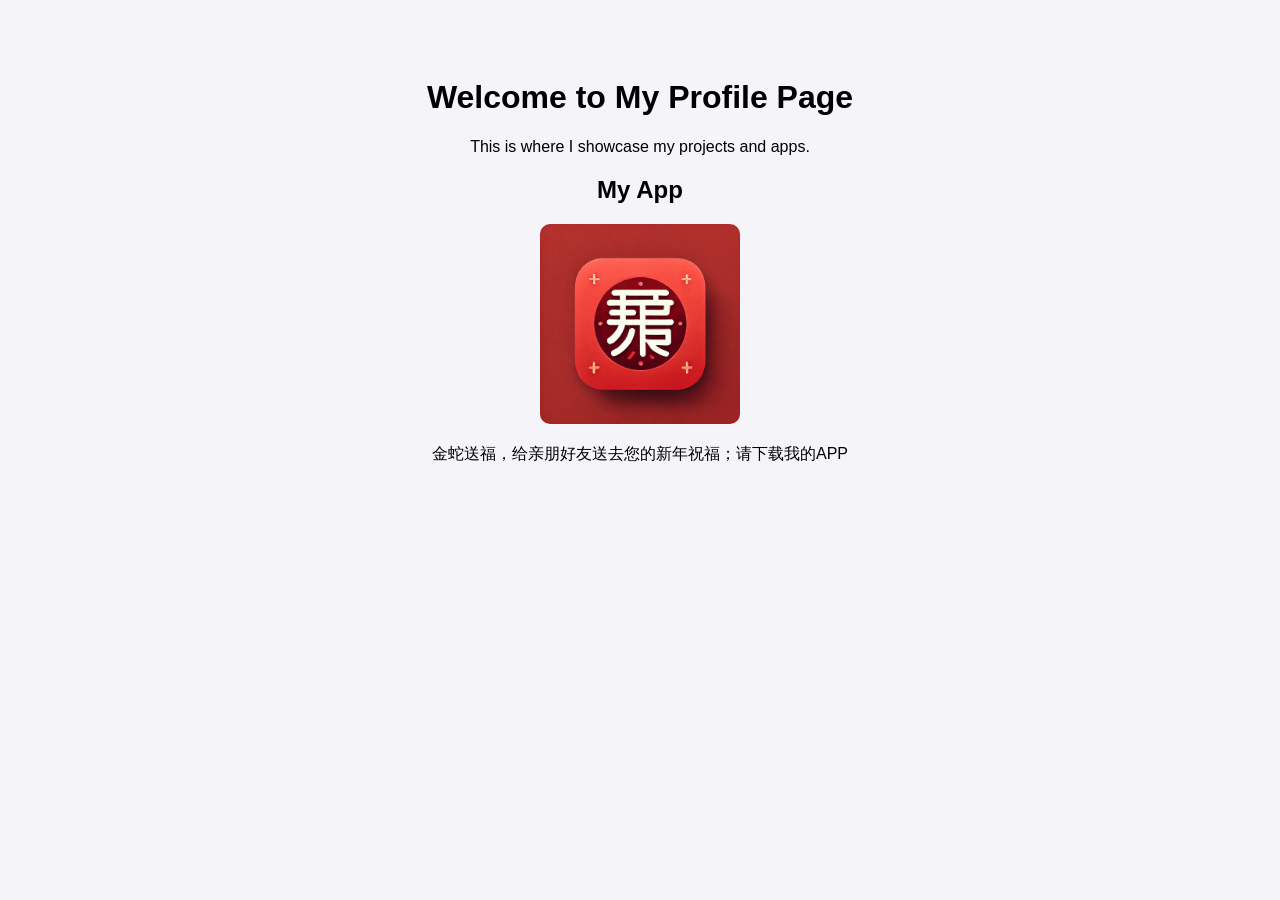
==== index.html @ b240b22b "add default page" ====
<!DOCTYPE html>
<html lang="en">
<head>
    <meta charset="UTF-8">
    <meta name="viewport" content="width=device-width, initial-scale=1.0">
    <title>My GitHub Profile</title>
    <style>
        body {
            font-family: Arial, sans-serif;
            text-align: center;
            padding: 50px;
            background-color: #f4f4f9;
        }
        img {
            max-width: 200px;
            border-radius: 10px;
        }
        a {
            display: inline-block;
            margin-top: 20px;
            text-decoration: none;
            background-color: #0366d6;
            color: white;
            padding: 10px 20px;
            border-radius: 5px;
        }
    </style>
</head>
<body>
    <h1>Welcome to My Profile Page</h1>
    <p>This is where I showcase my projects and apps.</p>
    <h2>My App</h2>
    <img src="snake.png" alt="App Icon">
    <p>
        金蛇送福，给亲朋好友送去您的新年祝福；请下载我的APP
    </p>
</body>
</html>
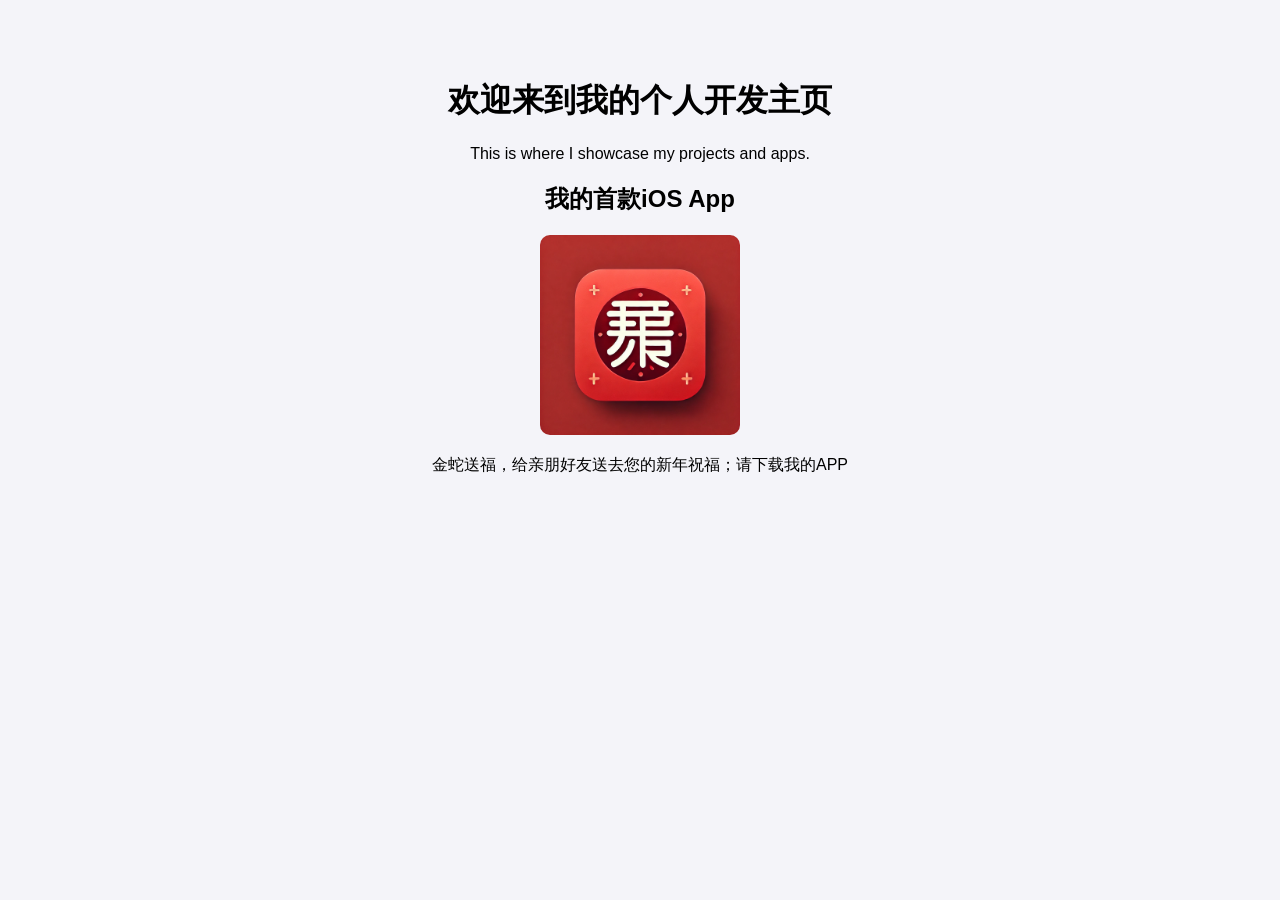
==== commit 83916ae0: "change" ====
--- a/index.html
+++ b/index.html
@@ -27,9 +27,9 @@
     </style>
 </head>
 <body>
-    <h1>Welcome to My Profile Page</h1>
+    <h1>欢迎来到我的个人开发主页</h1>
     <p>This is where I showcase my projects and apps.</p>
-    <h2>My App</h2>
+    <h2>我的首款iOS App</h2>
     <img src="snake.png" alt="App Icon">
     <p>
         金蛇送福，给亲朋好友送去您的新年祝福；请下载我的APP
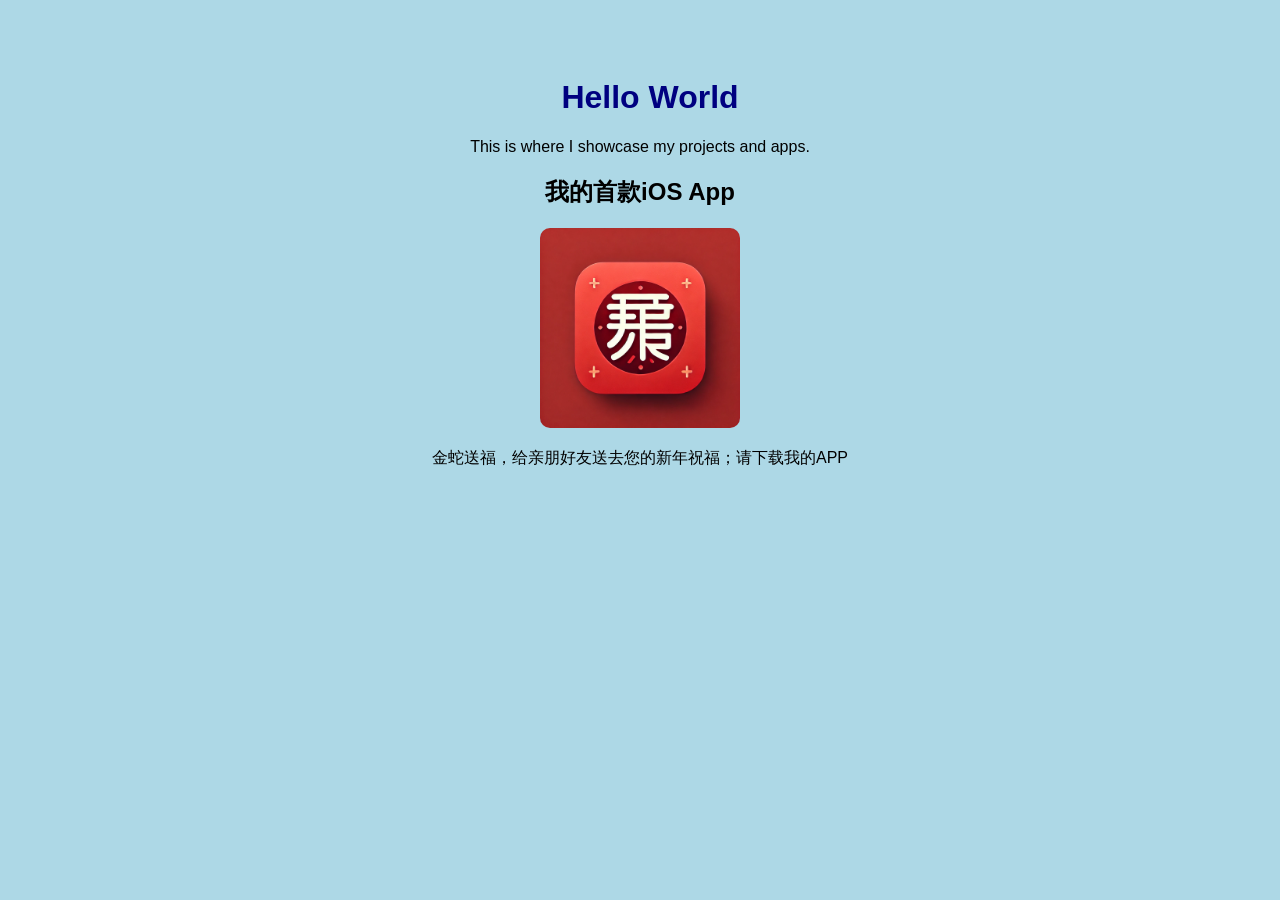
==== commit 2536c84f: "update privacy" ====
--- a/index.html
+++ b/index.html
@@ -9,7 +9,7 @@
             font-family: Arial, sans-serif;
             text-align: center;
             padding: 50px;
-            background-color: #f4f4f9;
+            background-color: lightblue;
         }
         img {
             max-width: 200px;
@@ -24,10 +24,14 @@
             padding: 10px 20px;
             border-radius: 5px;
         }
+        h1 {
+            color: navy;
+            margin-left: 20px;
+        }
     </style>
 </head>
 <body>
-    <h1>欢迎来到我的个人开发主页</h1>
+    <h1>Hello World</h1>
     <p>This is where I showcase my projects and apps.</p>
     <h2>我的首款iOS App</h2>
     <img src="snake.png" alt="App Icon">
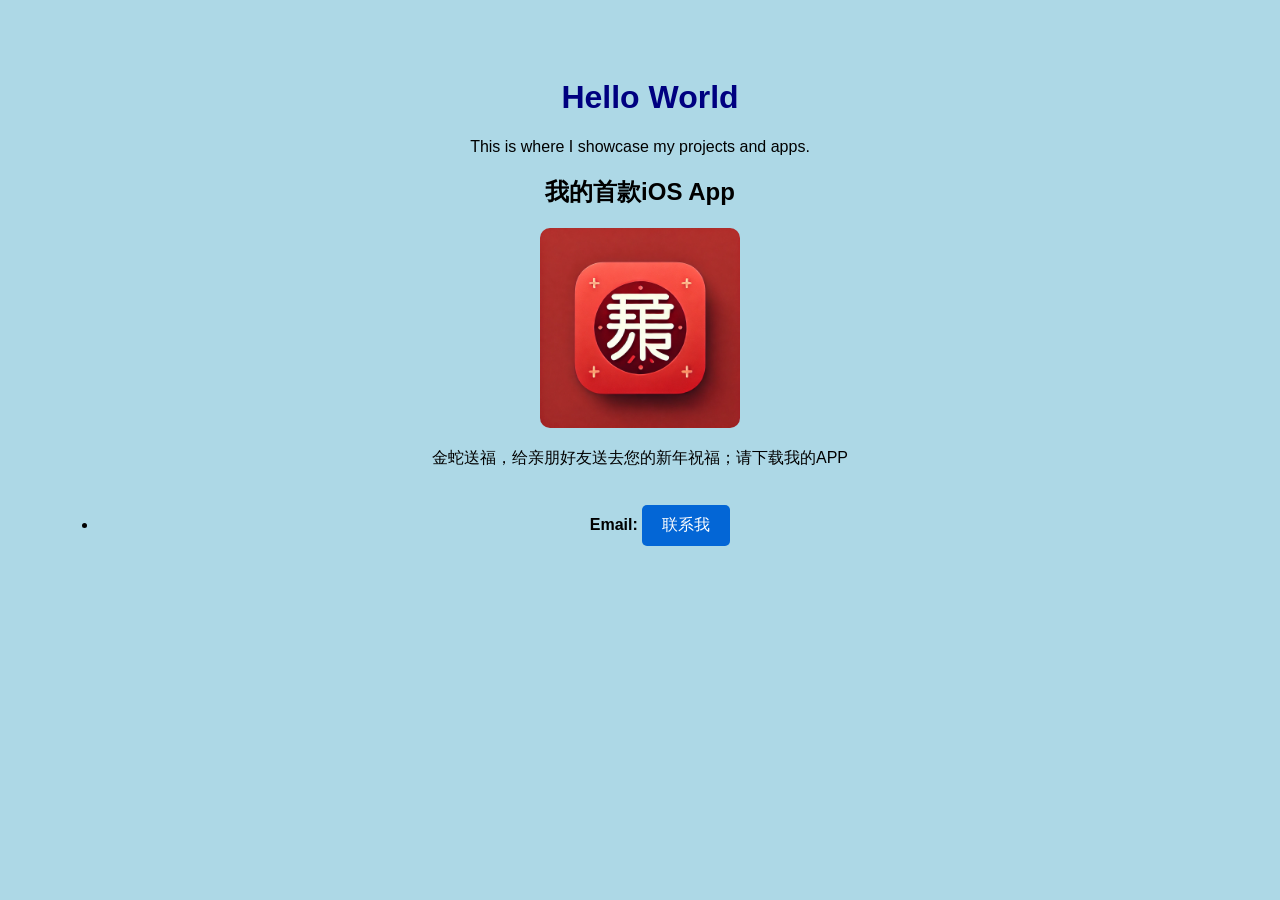
==== commit bfbb3375: "index" ====
--- a/index.html
+++ b/index.html
@@ -38,5 +38,8 @@
     <p>
         金蛇送福，给亲朋好友送去您的新年祝福；请下载我的APP
     </p>
+    <ul>
+        <li><strong>Email:</strong> <a href="mailto:superlalaspider@gmail.com">联系我</a></li>
+    </ul>
 </body>
 </html>
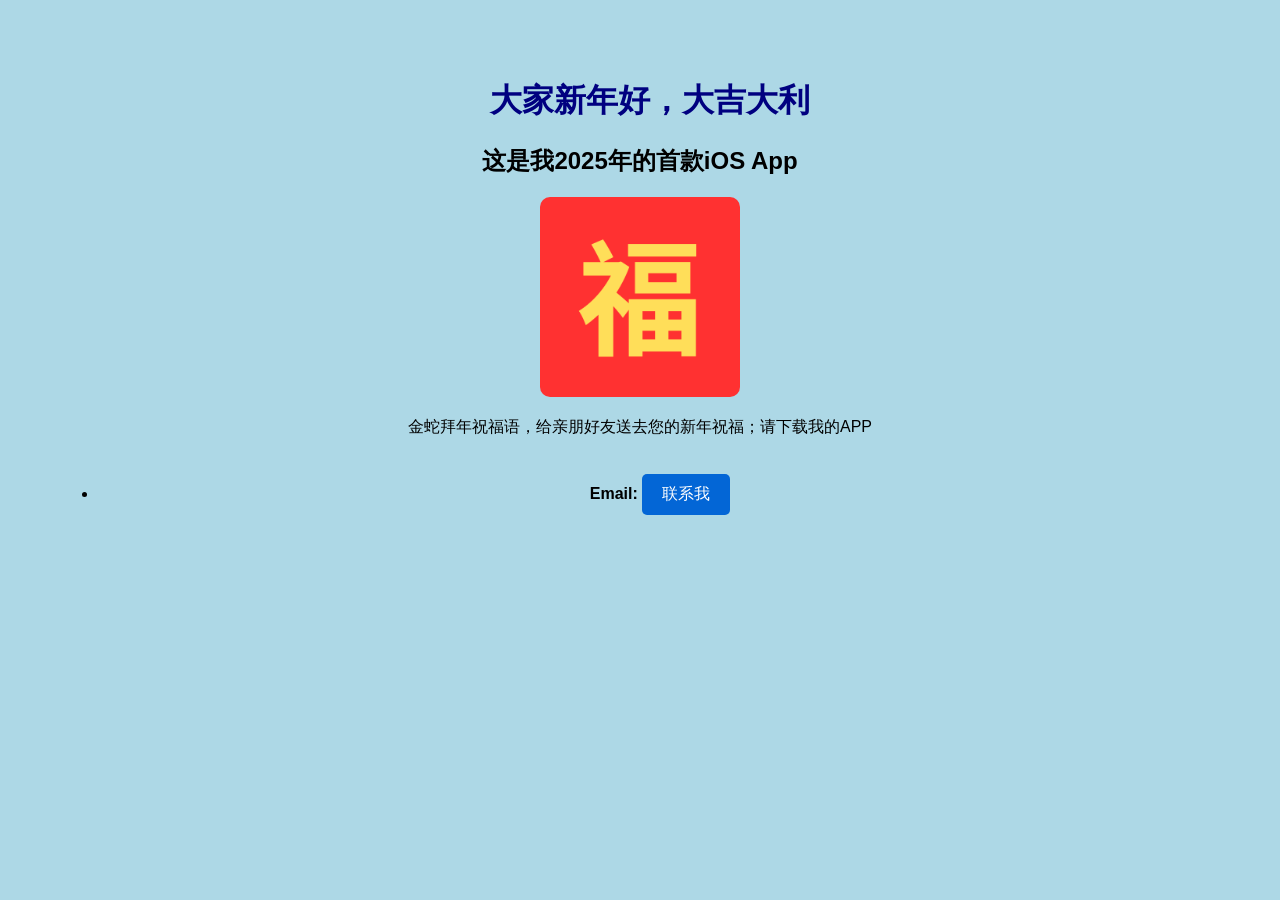
==== commit 6c600ad3: "renew" ====
--- a/index.html
+++ b/index.html
@@ -31,12 +31,11 @@
     </style>
 </head>
 <body>
-    <h1>Hello World</h1>
-    <p>This is where I showcase my projects and apps.</p>
-    <h2>我的首款iOS App</h2>
+    <h1>大家新年好，大吉大利</h1>
+    <h2>这是我2025年的首款iOS App</h2>
     <img src="snake.png" alt="App Icon">
     <p>
-        金蛇送福，给亲朋好友送去您的新年祝福；请下载我的APP
+        金蛇拜年祝福语，给亲朋好友送去您的新年祝福；请下载我的APP
     </p>
     <ul>
         <li><strong>Email:</strong> <a href="mailto:superlalaspider@gmail.com">联系我</a></li>
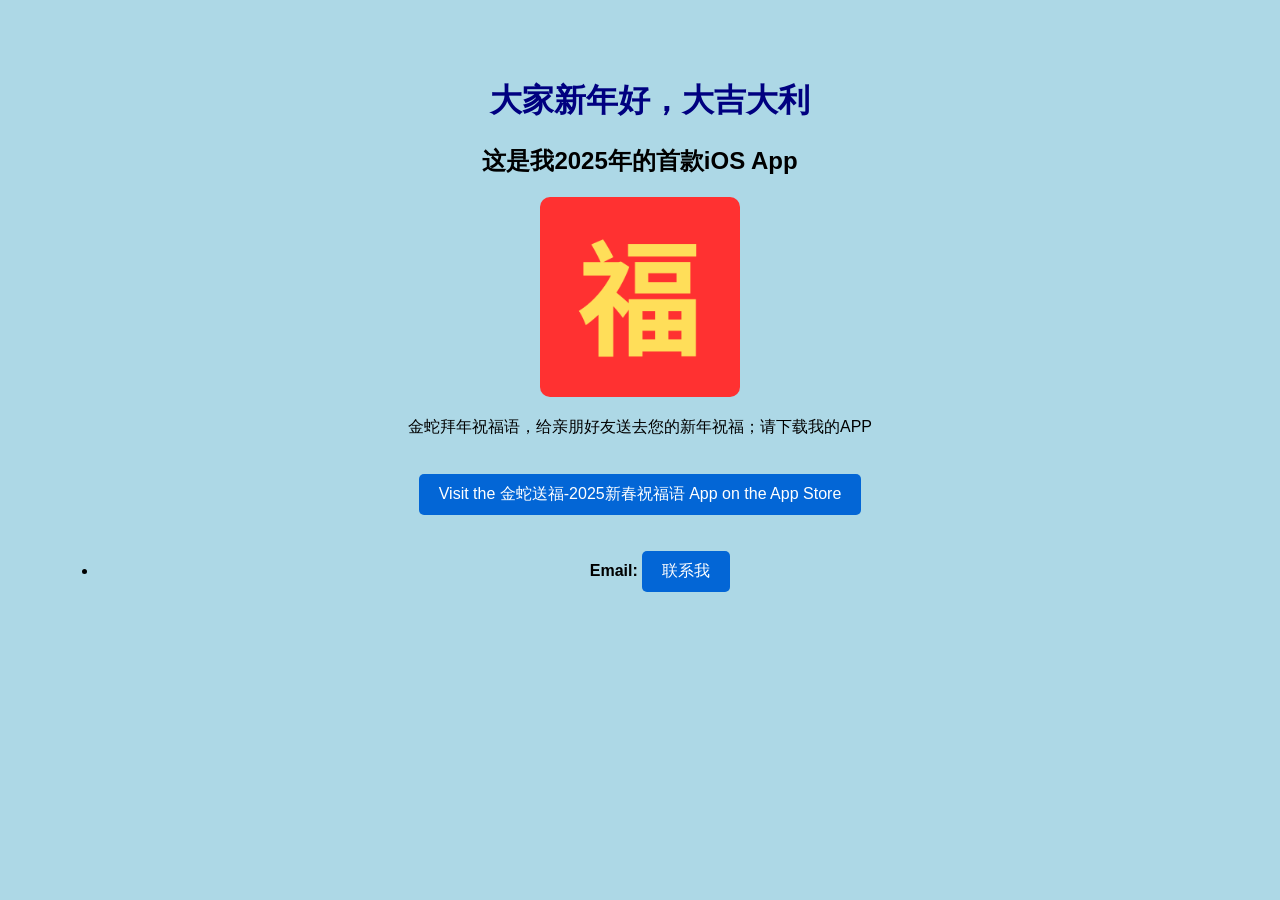
==== commit f1ced3f5: "update" ====
--- a/index.html
+++ b/index.html
@@ -37,6 +37,9 @@
     <p>
         金蛇拜年祝福语，给亲朋好友送去您的新年祝福；请下载我的APP
     </p>
+    <a href="https://apps.apple.com/us/app/%E9%87%91%E8%9B%87%E9%80%81%E7%A6%8F-2025%E6%96%B0%E6%98%A5%E7%A5%9D%E7%A6%8F%E8%AF%AD/id6740313308" target="_blank">
+        Visit the 金蛇送福-2025新春祝福语 App on the App Store
+    </a>
     <ul>
         <li><strong>Email:</strong> <a href="mailto:superlalaspider@gmail.com">联系我</a></li>
     </ul>
